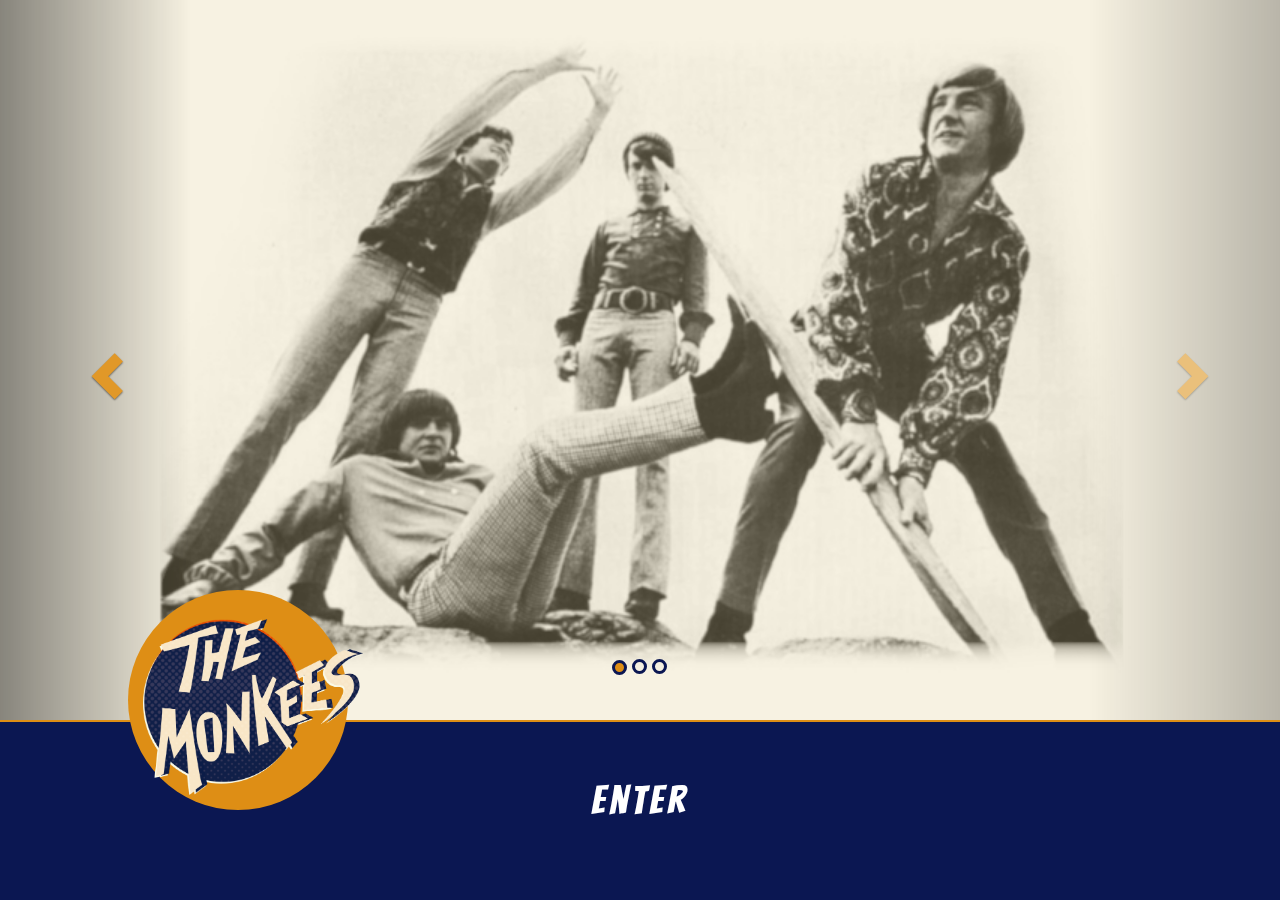
==== index.html @ 3b8e9716 "Initial commit" ====
<!DOCTYPE html>
<html lang="en">


<head>
  <meta charset="utf-8">
  <meta http-equiv="X-UA-Compatible" content="IE=edge">
  <meta name="viewport" content="width=device-width, initial-scale=1">
   <!--link to bootstrap stylesheet-->
  <link rel="stylesheet" href="https://maxcdn.bootstrapcdn.com/bootstrap/3.3.7/css/bootstrap.min.css" type="text/css" />
  <title>The Monkees website</title>
  <!-- My style sheet to update the original template-->
  <link rel="stylesheet" href="css/style.css" type="text/css" />
</head>



<body>

  <header class="hight20-0 hidden-md hidden-lg">
    <a href="theband.html"><img src="images/logo.png"></img></a>
  </header>



  <section class="hight60-80">

    <!-- Carousel
    ================================================== -->



    <div id="myCarousel" class="carousel slide" data-ride="carousel">

      <!-- Indicators -->
      <ol class="carousel-indicators">
        <li data-target="#myCarousel" data-slide-to="0" class="active"></li>
        <li data-target="#myCarousel" data-slide-to="1"></li>
        <li data-target="#myCarousel" data-slide-to="2"></li>
      </ol>

      <div class="carousel-inner" role="listbox">

        <div class="item active">
          <!--overlay classes added to change the shade of each image in the carousel-->
          <div class="overlay overlay1">&nbsp;</div>
          <img class="first-slide" src="images/photo1.jpg" alt="First slide">
        </div>

        <div class="item">
          <div class="overlay overlay2">&nbsp;</div>
          <img class="second-slide" src="images/photo8b.jpg" alt="Second slide">
        </div>

        <div class="item">
          <div class="overlay overlay3">&nbsp;</div>
          <img class="third-slide" src="images/photo9b.jpg" alt="Third slide">
        </div>

      </div>


      <!------------------------------UPDATE the format of THE GLYPHICONS-------------->

      <a class="left carousel-control" href="#myCarousel" role="button" data-slide="prev">
        <span class="glyphicon glyphicon-chevron-left" aria-hidden="true"></span>
        <span class="sr-only">Previous</span>
    </a>
      <a class="right carousel-control" href="#myCarousel" role="button" data-slide="next">
        <span class="glyphicon glyphicon-chevron-right" aria-hidden="true"></span>
        <span class="sr-only">Next</span>
    </a>

    </div>
    <!-- /.carousel -->



  </section>


  <!-- footer -->

  <footer class="container-fluid hight20">

    <div class="hidden-xs hidden-sm logo-md-lg">
      <a href="theband.html">
        <div class="circle">
          <img src="images/logo.png"></img>
        </div>
      </a>
    </div>

    <div class="row">
      <div class="col-xs-12">
        <p><a class="uppercased" href="#">Enter</a></p>
      </div>
    </div>


  </footer>


  <!-- Bootstrap core JavaScript
    ================================================== -->
  <!-- Placed at the end of the document so the pages load faster -->
  <script src="https://ajax.googleapis.com/ajax/libs/jquery/1.12.4/jquery.min.js"></script>
  <script>
    window.jQuery || document.write('<script src="js/jquery.min.js"><\/script>')
  </script>
  <script src="js/bootstrap.min.js"></script>
  <!-- Just to make our placeholder images work. Don't actually copy the next line! -->
  <script src="js/holder.min.js"></script>
  <!-- IE10 viewport hack for Surface/desktop Windows 8 bug -->
  <script src="../../assets/js/ie10-viewport-bug-workaround.js"></script>


</body>

</html>
---- css/style.css ----
@import url('https://fonts.googleapis.com/css?family=Bangers');



/*******************************  GENERAL *********************************************/

html,
body {
    height: 100%;
    background-color: white;
    padding: 0px;
    border: 0px;

}

.center-upper {
    text-transform: uppercase;
    text-align: center;
}


/******************************* index.html *********************************************/

/******************************* small screens header ***********************************/

header {
    width: 100%;
  /*  height: 100%;  */

}


.hight20-0 {
    padding: 10px;
    border: 0px;
    height: 20%;
    background-color: #de8e15;
    position: relative;
    border-bottom: 2px solid #0b1752;
}

.hight20-0 img {
    position: absolute;
    /* places absolute in relation to hight-20-0 because is hight-20-0 is position:relative and img is absolute*/
    height: 100%;
    display: block;
    margin: auto;
    top: 60px;
    left: 0;
    right: 0;
    bottom: 0;
    z-index: 1;
    /* so it apperas on top of the carousel */
}


/******************************* Carousel *********************************************/

.hight60-80 {
    padding: 0px;
    border: 0px;
    height: 60%;
    overflow: hidden;
}

section,
.carousel,
.item,
.active {
    height: 100%;
}


.carousel-inner {
    height: 100%;
}

.slide {
    margin: 0px;
}

.carousel-inner>.item>img {
    position: absolute;
    top: 0;
    left: 0;
    min-width: 100%;
    /*height: auto;*/
    height: 100%;
    object-fit: cover;
    /*so the image doesn't lose the ratio*/
}


.overlay {
    position: absolute;
    width: 100%;
    height: 100%;
    z-index: 3;

}


/* These three overlay are in case I want to use a different overlay for each picture*/

.overlay1 {
    background-color: rgba(229, 211, 160, 0.3);
}

.overlay2 {
    background-color: rgba(229, 211, 160, 0.3);
}

.overlay3 {
    background-color: rgba(229, 211, 160, 0.3);
}


.carousel-indicators {
    margin-bottom: 20px;

}

.carousel-indicators li:active {
    background-color: #de8e15;
    width: 15px;
    height: 15px;

}


.carousel-indicators .active {

    background-color: #de8e15;
    width: 15px;
    height: 15px;

}


.carousel-indicators li {
    border: 3px solid #0b1752;
    width: 15px;
    height: 15px;
}


.glyphicon.glyphicon-chevron-right {
    font-size: 50px;
    color: #de8e15;
}

.glyphicon.glyphicon-chevron-left {
    font-size: 50px;
    color: #de8e15;
}



/******************************* Footer index.html ***********************************/

.hight20 {
    padding: 0px;
    border: 0px;
    height: 20%;
    background-color: #0b1752;
    border-top: 2px solid #de8e15;
}


.circle {
    margin-left: 10%;
    width: 220px;
    height: 220px;
    border-radius: 200px;
    background-color: #de8e15;
    position: absolute;
    bottom: 10%;

}


footer img {
    position: absolute;
    width: 220px;
    height: auto;
    bottom: 15px;
    left: 15px;
}


footer p {
    padding-top: 70px;
    text-align: center;
}


footer p a {
    font-family: 'Bangers', sans-serif;
    font-size: 30px;
    color: #ffffff;
    letter-spacing: 4px;

}

footer p a:hover,
footer p a:focus {
    color: #de8e15;
    text-decoration: none;
}

/******************************* media queries for index.html ***********************************/

@media (min-width:768px) {

    footer p a {
        font-size: 40px;
    }

    /***** for desktop we want to display the carousel using the 80% 
     of the hight instead of the 60% as we do for small screens*/
    .hight60-80 {
        height: 80%;
    }


    footer p {
        padding-top: 50px;
    }
}
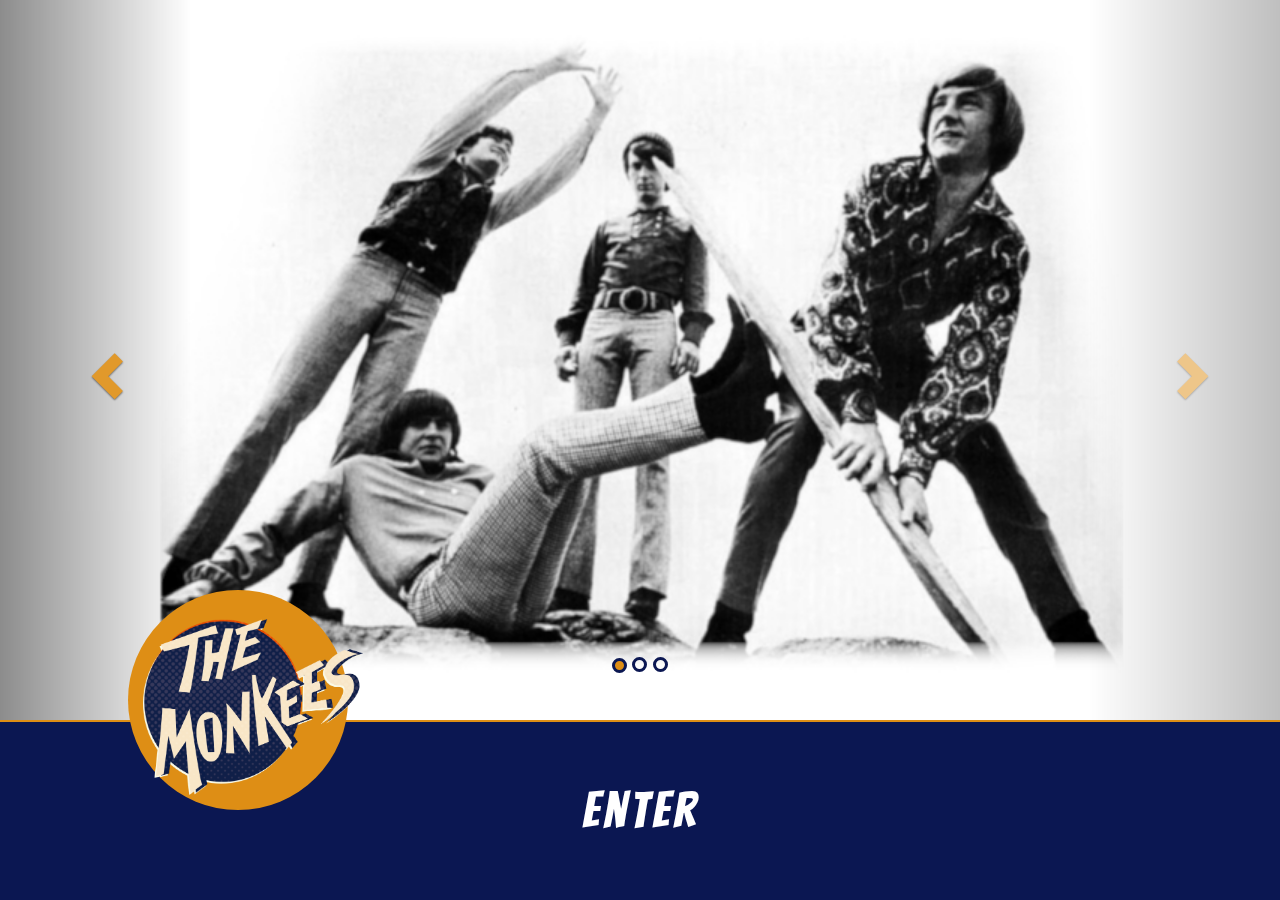
==== commit 6b492543: "General updates" ====
--- a/index.html
+++ b/index.html
@@ -6,29 +6,29 @@
   <meta charset="utf-8">
   <meta http-equiv="X-UA-Compatible" content="IE=edge">
   <meta name="viewport" content="width=device-width, initial-scale=1">
-   <!--link to bootstrap stylesheet-->
+
+  <!--link to bootstrap stylesheet-->
   <link rel="stylesheet" href="https://maxcdn.bootstrapcdn.com/bootstrap/3.3.7/css/bootstrap.min.css" type="text/css" />
+
+  <!-- My style sheet-->
+  <link rel="stylesheet" href="css/style.css" type="text/css" />
+
   <title>The Monkees website</title>
-  <!-- My style sheet to update the original template-->
-  <link rel="stylesheet" href="css/style.css" type="text/css" />
 </head>
 
 
 
 <body>
 
-  <header class="hight20-0 hidden-md hidden-lg">
-    <a href="theband.html"><img src="images/logo.png"></img></a>
+  <header class="hight20-0 visible-xs">
+    <a href="theband.html"><img src="images/logo.png" alt="log Monkees"></a>
   </header>
 
 
 
   <section class="hight60-80">
 
-    <!-- Carousel
-    ================================================== -->
-
-
+    <!-- Carousel ================================================== -->
 
     <div id="myCarousel" class="carousel slide" data-ride="carousel">
 
@@ -42,25 +42,18 @@
       <div class="carousel-inner" role="listbox">
 
         <div class="item active">
-          <!--overlay classes added to change the shade of each image in the carousel-->
-          <div class="overlay overlay1">&nbsp;</div>
           <img class="first-slide" src="images/photo1.jpg" alt="First slide">
         </div>
 
         <div class="item">
-          <div class="overlay overlay2">&nbsp;</div>
           <img class="second-slide" src="images/photo8b.jpg" alt="Second slide">
         </div>
 
         <div class="item">
-          <div class="overlay overlay3">&nbsp;</div>
           <img class="third-slide" src="images/photo9b.jpg" alt="Third slide">
         </div>
 
       </div>
-
-
-      <!------------------------------UPDATE the format of THE GLYPHICONS-------------->
 
       <a class="left carousel-control" href="#myCarousel" role="button" data-slide="prev">
         <span class="glyphicon glyphicon-chevron-left" aria-hidden="true"></span>
@@ -72,6 +65,7 @@
     </a>
 
     </div>
+
     <!-- /.carousel -->
 
 
@@ -79,40 +73,32 @@
   </section>
 
 
-  <!-- footer -->
+  <!-- footer ================================================== -->
 
   <footer class="container-fluid hight20">
 
-    <div class="hidden-xs hidden-sm logo-md-lg">
+    <div class="hidden-xs logo-md-lg">
       <a href="theband.html">
         <div class="circle">
-          <img src="images/logo.png"></img>
+          <img src="images/logo.png" alt="Monkees logo">
         </div>
       </a>
     </div>
 
-    <div class="row">
-      <div class="col-xs-12">
-        <p><a class="uppercased" href="#">Enter</a></p>
-      </div>
+
+    <div class="wrapper-enter">
+      <p><a class="uppercased" href="theband.html">Enter</a></p>
     </div>
-
 
   </footer>
 
 
-  <!-- Bootstrap core JavaScript
-    ================================================== -->
-  <!-- Placed at the end of the document so the pages load faster -->
-  <script src="https://ajax.googleapis.com/ajax/libs/jquery/1.12.4/jquery.min.js"></script>
-  <script>
-    window.jQuery || document.write('<script src="js/jquery.min.js"><\/script>')
-  </script>
-  <script src="js/bootstrap.min.js"></script>
-  <!-- Just to make our placeholder images work. Don't actually copy the next line! -->
-  <script src="js/holder.min.js"></script>
-  <!-- IE10 viewport hack for Surface/desktop Windows 8 bug -->
-  <script src="../../assets/js/ie10-viewport-bug-workaround.js"></script>
+
+  <!--  JQuery-->
+  <script src="https://code.jquery.com/jquery-3.3.1.min.js" integrity="sha256-FgpCb/KJQlLNfOu91ta32o/NMZxltwRo8QtmkMRdAu8=" crossorigin="anonymous"></script>
+  <!-- JavaScript Bootstrap-->
+  <script src="https://maxcdn.bootstrapcdn.com/bootstrap/3.3.7/js/bootstrap.min.js" integrity="sha384-Tc5IQib027qvyjSMfHjOMaLkfuWVxZxUPnCJA7l2mCWNIpG9mGCD8wGNIcPD7Txa" crossorigin="anonymous"></script>
+
 
 
 </body>
--- a/css/style.css
+++ b/css/style.css
@@ -1,34 +1,82 @@
-@import url('https://fonts.googleapis.com/css?family=Bangers');
-
-
-
-/*******************************  GENERAL *********************************************/
+/*******************************  fonts imported from Google fonts *********************************************/
+
+@import url('https://fonts.googleapis.com/css?family=Bangers|Montserrat:400,500|Cuprum:400,700');
+
+
+/************************************************************  GENERAL *******************************************************************/
 
 html,
 body {
     height: 100%;
-    background-color: white;
     padding: 0px;
-    border: 0px;
-
-}
-
-.center-upper {
+    margin: 0px;
+    font-family: 'Cuprum', sans-serif;
+    /* set the default text to Cuprum*/
+    font-weight: 400;
+    font-size: 16px;
+}
+
+.uppercase {
     text-transform: uppercase;
-    text-align: center;
-}
-
-
-/******************************* index.html *********************************************/
-
-/******************************* small screens header ***********************************/
+}
+
+p,
+h1,
+h2,
+h3,
+h4,
+ul,
+li,
+progress,
+.col-xs-12,
+.hight20 .row,
+.wrapper-header .row {
+    margin: 0px;
+    padding: 0px;
+}
+
+.btn {
+    font-family: "Bangers", sans-serif;
+    /*common font for all the buttons*/
+    letter-spacing: 1px;
+}
+
+.btn.active.focus,
+.btn.active:focus,
+.btn.focus,
+.btn:active.focus,
+.btn:active:focus,
+.btn:focus {
+    outline: none;
+}
 
 header {
     width: 100%;
-  /*  height: 100%;  */
-
-}
-
+}
+
+/*****  background color from main section in all pages *****/
+
+.bg-section {
+    background-color: #eeeeee;
+}
+
+.wrapper-section {
+    margin: 60px 40px;
+}
+
+.page-subtitle {
+    font-family: "Bangers", sans-serif;
+    margin-bottom: 35px;
+    margin-left: 16px;
+    font-size: 32px;
+    color: #555555;
+    text-align: center;
+}
+
+
+/*******************************  header index.html *********************************************/
+
+/* header for small screens */
 
 .hight20-0 {
     padding: 10px;
@@ -41,18 +89,18 @@
 
 .hight20-0 img {
     position: absolute;
-    /* places absolute in relation to hight-20-0 because is hight-20-0 is position:relative and img is absolute*/
+    /* placed absolute in relation to hight-20-0 because is hight-20-0 is position:relative and img is absolute*/
     height: 100%;
     display: block;
     margin: auto;
-    top: 60px;
+    top: 50px;
     left: 0;
     right: 0;
-    bottom: 0;
     z-index: 1;
-    /* so it apperas on top of the carousel */
-}
-
+    /* so it apperas on top of the carousel and header*/
+}
+
+/************************************************************ Index.html *****************************************************************/
 
 /******************************* Carousel *********************************************/
 
@@ -63,7 +111,7 @@
     overflow: hidden;
 }
 
-section,
+
 .carousel,
 .item,
 .active {
@@ -84,56 +132,20 @@
     top: 0;
     left: 0;
     min-width: 100%;
-    /*height: auto;*/
     height: 100%;
     object-fit: cover;
     /*so the image doesn't lose the ratio*/
 }
 
-
-.overlay {
-    position: absolute;
-    width: 100%;
-    height: 100%;
-    z-index: 3;
-
-}
-
-
-/* These three overlay are in case I want to use a different overlay for each picture*/
-
-.overlay1 {
-    background-color: rgba(229, 211, 160, 0.3);
-}
-
-.overlay2 {
-    background-color: rgba(229, 211, 160, 0.3);
-}
-
-.overlay3 {
-    background-color: rgba(229, 211, 160, 0.3);
-}
-
-
 .carousel-indicators {
     margin-bottom: 20px;
-
-}
-
-.carousel-indicators li:active {
+}
+
+
+.carousel-indicators .active {
     background-color: #de8e15;
     width: 15px;
     height: 15px;
-
-}
-
-
-.carousel-indicators .active {
-
-    background-color: #de8e15;
-    width: 15px;
-    height: 15px;
-
 }
 
 
@@ -143,6 +155,9 @@
     height: 15px;
 }
 
+.carousel-indicators li:active {
+    background-color: #de8e15;
+}
 
 .glyphicon.glyphicon-chevron-right {
     font-size: 50px;
@@ -156,9 +171,10 @@
 
 
 
-/******************************* Footer index.html ***********************************/
+/******************************* Footer index.html ************************************/
 
 .hight20 {
+    margin: 0px;
     padding: 0px;
     border: 0px;
     height: 20%;
@@ -168,52 +184,60 @@
 
 
 .circle {
-    margin-left: 10%;
     width: 220px;
     height: 220px;
-    border-radius: 200px;
+    border-radius: 110px;
     background-color: #de8e15;
     position: absolute;
     bottom: 10%;
-
-}
-
-
-footer img {
+    left: 10%;
+}
+
+.hight20 img {
     position: absolute;
     width: 220px;
     height: auto;
     bottom: 15px;
     left: 15px;
-}
-
-
-footer p {
-    padding-top: 70px;
+    z-index: 3;
+}
+
+
+.hight20 {
+    display: flex;
+    flex-direction: column;
+    justify-content: center;
+
+}
+
+.hight20 p {
     text-align: center;
 }
 
-
-footer p a {
+.hight20 p a {
+    text-align: center;
     font-family: 'Bangers', sans-serif;
     font-size: 30px;
     color: #ffffff;
     letter-spacing: 4px;
-
-}
-
-footer p a:hover,
-footer p a:focus {
+    transition: all .3s ease-in-out;
+    -webkit-transition: all .3s ease-in-out;
+    -moz-transition: all .3s ease-in-out;
+    -o-transition: all .3s ease-in-out;
+}
+
+.hight20 p a:hover,
+.hight20 p a:focus {
     color: #de8e15;
     text-decoration: none;
 }
 
-/******************************* media queries for index.html ***********************************/
+/******************************* media queries for index.html *************************/
 
 @media (min-width:768px) {
 
-    footer p a {
-        font-size: 40px;
+    .hight20 p a {
+        font-size: 50px;
     }
 
     /***** for desktop we want to display the carousel using the 80% 
@@ -222,12 +246,1190 @@
         height: 80%;
     }
 
-
-    footer p {
-        padding-top: 50px;
-    }
-}
-
-
-
-
+}
+
+
+/************************************* band.html, contact.html, listen.html, news.html *****************************************************/
+
+/******************************* general header for band.html, contact.html, listen.html, news.html ****************************************/
+
+.wrapper-header {
+    background-color: #de8e15;
+    border-bottom: 2px solid #0b1752;
+    height: 90px;
+}
+
+/************************************** header, nav bar and footer for theband.html, listen.html, news.html, contact.html******************/
+
+/************************************ header logo ************************/
+
+.logo {
+    height: 90px;
+    position: relative;
+}
+
+.logo img {
+    position: absolute;
+    width: 200px;
+    height: 200px;
+    object-fit: contain;
+    bottom: -80px;
+    z-index: 1;
+    padding-left: 45px;
+}
+
+
+/***** changing LOGO size and position for each screen size  *****/
+
+@media (min-width: 768px) and (max-width: 991px) {
+    .logo img {
+        width: 150px;
+        height: 150px;
+        bottom: -70px;
+        padding-left: 15px;
+    }
+}
+
+@media (min-width: 992px) {
+    .logo img {
+        width: 210px;
+        height: 210px;
+        bottom: -100px;
+        padding-left: 40px;
+    }
+}
+
+/*************************************************** NAVIGATION BAR, FOOTER AND MODAL FOR ALL ****************/
+
+/******************* navigation bar  ************************************/
+
+.bg-nav {
+    min-height: 90px;
+    padding-right: 0px;
+    padding-left: 0px;
+}
+
+.navbar-default {
+    background-color: transparent;
+    border: none;
+}
+
+/****** hamburger button *******/
+
+.navbar-default .navbar-toggle,
+.navbar-default .navbar-toggle:focus,
+.navbar-default .navbar-toggle:hover {
+    border-color: transparent;
+    background-color: transparent;
+    margin-top: 25px;
+}
+
+.navbar-default .navbar-toggle .icon-bar {
+    background-color: #fff;
+    width: 40px;
+    height: 6px;
+    margin-bottom: 6px;
+}
+
+nav ul li .page {
+    white-space: nowrap;
+    /*** no wrap to the next line **/
+}
+
+.navbar-default .navbar-nav>li>a {
+    color: #fff;
+    font-size: 18px;
+    font-family: 'Bangers', sans-serif;
+    letter-spacing: 3px;
+    transition: all .3s ease-in-out;
+    -webkit-transition: all .3s ease-in-out;
+    -moz-transition: all .3s ease-in-out;
+    -o-transition: all .3s ease-in-out;
+}
+
+.navbar-default .navbar-nav>li>a:focus,
+.navbar-default .navbar-nav>li>a:hover,
+.navbar-default .navbar-nav>.active>a,
+.navbar-default .navbar-nav>.active>a:focus,
+.navbar-default .navbar-nav>.active>a:hover {
+    color: #0b1752;
+    background-color: transparent;
+}
+
+nav ul li {
+    background-color: #de8e15;
+    border-bottom: 1px solid #0b1752;
+    border-right: 1px solid #0b1752;
+    border-left: 1px solid #0b1752;
+    padding-bottom: 10px;
+    padding-top: 10px;
+}
+
+/************ btn-signin is from the contact.html ***********/
+
+
+
+.nav .nav-item .btn-success2 {
+    color: #fff;
+    font-size: 18px;
+    letter-spacing: 3px;
+    background-color: transparent;
+    border: none;
+
+
+}
+
+.nav .nav-item .btn-success2:hover,
+.nav .nav-item .btn-success2:focus,
+.nav .nav-item .btn-success2:active {
+    color: #0b1752;
+    border-color: transparent;
+    border: none;
+    background-color: transparent;
+    box-shadow: none;
+}
+
+
+
+.btn-signin {
+    color: #fff;
+    background-color: #ff8707;
+    border-color: transparent;
+}
+
+
+
+
+.navbar-collapse {
+    position: relative;
+    top: -7px;
+    text-align: center;
+    margin-right: 0px;
+    margin-top: -5px;
+    width: 100%;
+    border: 0px solid transparent;
+    box-shadow: none;
+}
+
+
+/************* media queries for bigger screens *************/
+
+@media (min-width: 768px) {
+    .navbar-nav {
+        float: none;
+        width: 100%;
+        margin: 0 auto;
+    }
+
+    .navbar-collapse.collapse {
+        height: 90px;
+        margin-top: 0px;
+    }
+
+    .navbar-nav>.nav-item-menu>button {
+        padding-top: 15px;
+    }
+
+    .nav-item {
+        width: 20%;
+        height: 100%;
+        text-align: center;
+        line-height: 90px;
+    }
+
+    .nav>li>button {
+        display: inline-block;
+    }
+
+
+    .btn-signin {
+        background-color: #ff8a00;
+        box-shadow: 1px 2px 4px 0px #0b1752;
+        transition: all .3s ease-in-out;
+        -webkit-transition: all .3s ease-in-out;
+        -moz-transition: all .3s ease-in-out;
+        -o-transition: all .3s ease-in-out;
+    }
+
+      .nav .nav-item .btn-success2 {
+         padding-top: 12px;
+        height: 45px;
+        width: 125px;
+        border-radius: 20px;
+        margin-bottom: 20px;
+        background-color: #ff8a00;
+        color: #fff;
+        box-shadow: 1px 2px 4px 0px #0b1752;
+        transition: all .3s ease-in-out;
+        -webkit-transition: all .3s ease-in-out;
+        -moz-transition: all .3s ease-in-out;
+        -o-transition: all .3s ease-in-out;
+
+    }
+
+    .nav .nav-item .btn-success2:focus,
+    .nav .nav-item .btn-success2:hover,
+    .nav .nav-item .btn-success2:active{
+        color: #fff;
+        background-color: #ffaa46;
+         box-shadow: 1px 2px 4px 0px #0b1752;
+    }
+
+   
+    nav ul li i {
+        display: block;
+        padding-bottom: 10px
+    }
+
+    nav ul li .page {
+        display: block;
+    }
+
+    nav ul li {
+        background-color: transparent;
+        border: none;
+    }
+
+}
+
+
+
+@media (min-width: 992px) {
+
+    .collapse ul .subscribe .btn {
+        width: 80%;
+    }
+}
+
+
+
+/******************************** FOOTER  ************************************/
+
+.bg-all-footer {
+    background-color: #86a875;
+    color: #fdfdfd;
+    border-top: 2px solid #0b1752;
+
+}
+
+/*****  contact footer  *****/
+
+.footer .h5footer {
+    margin-top: 0px;
+    font-family: 'Bangers', sans-serif;
+    padding-bottom: 2px;
+    letter-spacing: 1px;
+    font-size: 15px
+}
+
+.bg-all-footer {
+    display: flex;
+    justify-content: space-between;
+    align-items: center;
+}
+
+
+.bg-social {
+    margin-left: auto;
+    /*this will push the divs to the side of the footer*/
+}
+
+.dl-horizontal {
+    font-size: 11px;
+    padding-bottom: 0px;
+}
+
+.dl-horizontal,
+dt,
+dd {
+    margin: 0px;
+    padding: 0px;
+}
+
+.bg-contactus {
+    padding-left: 10px;
+}
+
+.bg-social {
+    padding-right: 10px;
+}
+
+
+/***** this media querie is used to avoid the <dd> to wrap under the <dt> in screens smallers than 768px ****/
+
+@media (min-width: 310px) {
+
+    .dl-horizontal {
+        width: 160px;
+    }
+
+    .dl-horizontal dt {
+        float: left;
+        width: 60px;
+        overflow: hidden;
+        clear: left;
+        text-align: left;
+        text-overflow: ellipsis;
+        white-space: nowrap;
+    }
+
+    .dl-horizontal dd {
+        margin-left: 0px;
+    }
+}
+
+@media (min-width: 768px) {
+
+    .dl-horizontal {
+        width: 200px;
+    }
+
+    .dl-horizontal dt {
+        width: 80px;
+    }
+
+    .footer .h5footer {
+        font-size: 20px;
+    }
+    .dl-horizontal {
+        font-size: 13px;
+    }
+    .dl-horizontal dt {
+        width: 80px;
+    }
+    .bg-contactus {
+        padding-left: 40px;
+    }
+    .bg-social {
+        padding-right: 40px;
+    }
+}
+
+
+.bg-social {
+    white-space: nowrap;
+}
+
+
+.bg-social-icon {
+    display: block;
+    position: relative;
+    border-radius: 8px;
+    width: 35px;
+    height: 35px;
+    background-color: #516b57;
+    transition: all .3s ease-in-out;
+    -webkit-transition: all .3s ease-in-out;
+    -moz-transition: all .3s ease-in-out;
+    -o-transition: all .3s ease-in-out;
+}
+
+.bg-social-icon:hover {
+    background-color: #3b4c3f;
+}
+
+.bg-social-icon i {
+
+    font-size: 25px;
+    position: absolute;
+    line-height: 35px;
+    /*this way it is center vertically*/
+    left: 7px;
+    color: #fff;
+}
+
+.bg-social-icon .fa-facebook {
+    left: 10px;
+}
+
+
+
+/*******************************   MODAL Subscribe  **********************************/
+
+.modal-content {
+    background-color: #eeeeee;
+}
+
+.modal-title {
+    font-family: 'Bangers', sans-serif;
+    letter-spacing: 2px;
+    font-size: 24px;
+}
+
+.modal-body {
+    width: 80%;
+    margin: 0 auto;
+}
+
+.modal-footer .btn-signin {
+    background-color: #de8e15;
+    color: #fff;
+}
+
+.modal-footer .btn-signin:hover {
+    background-color: #eba100;
+    color: #fff;
+}
+
+.modal-footer .btn-reset:hover,
+.modal-footer .btn-reset:focus {
+    background-color: #eeeeee;
+    color: #000000;
+    border-color: transparent;
+
+}
+
+
+.wrapper-check {
+    padding-top: 10px;
+}
+
+.form-control {
+    margin: 0 auto;
+    border: 0px;
+    height: 45px;
+    width: 80%;
+}
+
+.form-group {
+    margin-bottom: 15px;
+}
+
+.wrapper-check {
+    width: 80%;
+}
+
+.modal-header,
+.modal-footer {
+    border: 0px;
+    text-align: center;
+}
+
+.modal-footer {
+    margin-bottom: 20px;
+}
+
+.checkbox {
+    text-align: left;
+    margin-left: 10%;
+}
+
+.modal-footer .btn {
+    font-size: 18px;
+}
+
+.header-content {
+    position: relative;
+    top: 0px;
+    left: 0px;
+    height: 90px;
+    right: 0px;
+    overflow: visible;
+    z-index: 2;
+}
+
+.bg-section {
+    position: absolute;
+    bottom: 90px;
+    top: 90px;
+    left: 0px;
+    right: 0px;
+    overflow: auto;
+}
+
+.footer {
+    position: absolute;
+    bottom: 0px;
+    left: 0px;
+    height: 90px;
+    right: 0px;
+    overflow: hidden;
+}
+
+
+/******************************************************************** theband.html ********************************************************/
+
+/**************** History of the band **************************/
+
+.page-title {
+    font-family: "bangers", sans-serif;
+    font-size: 50px;
+    padding-bottom: 40px;
+    font-weight: 400;
+    color: #9abf88;
+    text-shadow: 1px 2px black;
+    letter-spacing: 1px;
+}
+
+.bandimage,
+.bandimage2 {
+    text-align: center;
+    margin-bottom: 35px;
+}
+
+.bandimage img,
+.bandimage2 img {
+    width: 250px;
+}
+
+
+.band-img-text-row {
+    width: 100%;
+    margin: 0;
+}
+
+.textband {
+    margin-bottom: 90px;
+}
+
+/********************* members *********************************/
+
+.member-image img {
+    box-shadow: 3px 2px 5px 1px grey;
+}
+
+.member-image {
+    margin-bottom: 25px;
+}
+
+.member-text p {
+
+    margin-bottom: 10px;
+}
+
+.member-info div div h3 {
+    margin-bottom: 20px;
+}
+
+.member-info {
+    padding-bottom: 30px;
+    padding-left: 40px;
+    padding-right: 40px;
+}
+
+.members-img-text {
+    margin-bottom: 25px
+}
+
+
+/*********************discography*******************************/
+
+.disco-wrapper {
+    width: 40%;
+    margin: 0 auto;
+    padding-left: 60px;
+    border-left: 2px solid black;
+    margin-top: 25px;
+
+}
+
+.discography {
+    position: relative;
+    width: 100%;
+    margin-top: 15px;
+}
+
+.timeline {
+    margin-left: 25px;
+}
+
+.discography-item {
+    padding-left: 15px;
+    padding-bottom: 50px;
+    font-size: 18px
+}
+
+.discography::after {
+    position: absolute;
+    top: 0px;
+    left: -105px;
+    content: attr(data-year);
+    display: block;
+    background-color: #0c1d47;
+    color: #fff;
+    border-radius: 25px;
+    padding: 2px 25px;
+    border: 1px solid #0c1d47;
+    font-size: 18px
+}
+
+
+/********************** media queries the theband.html **********/
+
+@media (min-width: 768px) {
+
+    .bandimage {
+        float: right;
+        margin: 0px 0px 40px 80px;
+    }
+
+    .bandimage2 {
+        float: left;
+        margin: 0px 80px 40px 0px;
+    }
+
+    .bandimage img {
+        width: 400px;
+    }
+
+    .bandimage2 img {
+        width: 500px;
+    }
+
+    .member-info {
+        padding: 0px 60px 40px 60px;
+    }
+}
+
+
+@media (min-width: 1200px) {
+
+    .discography-wrapper {
+        padding-left: 120px;
+    }
+
+    .disco-wrapper {
+        width: 100%;
+        padding-left: 60px;
+        border-left: 2px solid black;
+    }
+}
+
+
+/************************************************************************** listen.html ***************************************************/
+
+.wrapper-albums {
+    padding: 0px 20px;
+}
+
+.wrapper-player {
+    position: relative;
+    width: 100%;
+    height: 100%;
+    margin: 0 auto;
+}
+
+.album {
+    float: none;
+    margin: 0 auto;
+    position: relative;
+    background-image: url("../images/Vynil.png");
+    height: 250px;
+    width: 250px;
+    background-position: center;
+    background-repeat: no-repeat;
+    background-size: cover;
+}
+
+.album .img-circle {
+    position: absolute;
+    width: 150px;
+    height: 150px;
+    padding: 20px;
+    top: 20%;
+    left: 20%;
+    box-shadow: 1px 1px 10px 5px white inset;
+}
+
+
+.album :hover {
+    -webkit-animation: rotate 2s infinite linear;
+    -moz-animation: rotate 2s infinite linear;
+    -o-animation: rotate 2s infinite linear;
+    -ms-animation: rotate 2s infinite linear;
+    animation: rotate 2s infinite linear;
+}
+
+
+
+@-webkit-keyframes rotate {
+    from {
+        transform: rotate(0deg);
+    }
+    to {
+        transform: rotate(360deg);
+    }
+}
+
+@-moz-keyframes rotate {
+    from {
+        transform: rotate(0deg);
+    }
+    to {
+        transform: rotate(360deg);
+    }
+}
+
+@keyframes rotate {
+    from {
+        transform: rotate(0deg);
+    }
+    to {
+        transform: rotate(360deg);
+    }
+}
+
+
+.audio-mp3 {
+    display: flex;
+    justify-content: center;
+    align-items: center
+}
+
+
+
+audio {
+    width: 75%;
+    margin-top: 20px;
+    border-radius: 25px;
+    box-shadow: 1px 1px 1px 1px #777777;
+}
+
+
+
+.title-song,
+.title-album {
+    text-align: center;
+    margin-top: 25px;
+}
+
+.new-album {
+    padding: 30px 0px;
+}
+
+iframe {
+    border-style: outset;
+}
+
+
+
+.iframeframe {
+    width: 100%;
+    margin: 0 auto;
+
+}
+
+.follow-spotify {
+    width: 150px;
+
+}
+
+.follow-spotify iframe {
+    margin: 0 auto;
+
+}
+
+.iframeframe iframe {
+    width: 100%;
+}
+
+
+.newmusic{
+    margin-bottom: 60px;
+}
+
+.new-album .iframeframe {
+    padding: 20px 25px;
+    border-radius: 25px;
+    background-image: linear-gradient(to bottom right, darkgrey, #fafafa);
+    box-shadow: 1px 1px 1px 1px #777777;
+}
+
+.follow-spotify {
+
+    width: 30%;
+    margin: 0 auto;
+    padding: 0px
+}
+
+.buy-download-share {
+    text-align: center;
+}
+
+.buy-download-share a i {
+    padding-left: 15px;
+    font-size: 25px;
+    color: #1c5821;
+    transition: all .3s ease-in-out;
+    -webkit-transition: all .3s ease-in-out;
+    -moz-transition: all .3s ease-in-out;
+    -o-transition: all .3s ease-in-out;
+}
+
+.buy-download-share a i:hover {
+    color: #ff7800;
+}
+
+.lyrics {
+    padding-top: 15px;
+}
+
+.fa-download {
+    padding-top: 25px;
+}
+
+.share-buy {
+    padding: 25px;
+}
+
+.share-buy a i {
+    font-size: 35px;
+    letter-spacing: 30px;
+}
+
+.wrapper-song {
+    margin-bottom: 60px;
+}
+
+.lyrics p {
+    vertical-align: middle;
+}
+
+.cover div {
+
+    width: 80px;
+    height: 80px;
+}
+
+.header-listen {
+    font-family: "Cuprum", sans-serif;
+    font-weight: 700;
+    font-size: 18px;
+}
+
+
+/*************************************media queries*******************/
+
+@media (min-width: 768px) {
+    .wrapper-albums {
+        padding: 0px 90px;
+    }
+
+    .newmusic {
+        position: absolute;
+        top: 0px;
+        bottom: 0px;
+        left: 0;
+        overflow-y: scroll;
+        overflow-x: hidden;
+    }
+    .classics {
+        position: absolute;
+        top: 0px;
+        bottom: 0px;
+        right: 0px;
+        overflow-y: scroll;
+        overflow-x: hidden;
+    }
+}
+
+
+/************************************************************************************ contact.html ***********************************************/
+
+.contact-form-wrapper {
+    padding: 50px 40px 100px 40px;
+}
+
+.form-horizontal .col-sm-10,
+.form-horizontal .col-xs-6 {
+    padding-right: 0px;
+}
+
+.opinions-wrapper {
+    padding: 0px 20px 0px 20px;
+}
+
+.form-control {
+    width: 100%;
+}
+
+.date,
+.time {
+    margin-bottom: 15px;
+}
+
+.form-horizontal .col-sm-10,
+.form-horizontal .col-xs-6 {
+    padding-left: 0px;
+}
+
+.form-horizontal label {
+    padding-left: 0px;
+}
+
+.fa-quote-left {
+    font-size: 20px;
+    color: #de8e15;
+    padding-right: 5px;
+    text-shadow: 1px 1px #000000;
+}
+
+.fa-quote-right {
+    font-size: 20px;
+    color: #de8e15;
+    padding-left: 5px;
+    text-shadow: 1px 1px #000000;
+}
+
+
+blockquote p:last-child {
+    margin-bottom: 0;
+    padding-top: 8px;
+    font-weight: 700;
+    color: #905304;
+}
+
+.wrapper-buttons {
+    width: 200px;
+    margin: 0px auto;
+    white-space: nowrap;
+}
+
+.btn-reset {
+    background-color: #ffffff;
+    color: #000000;
+    box-shadow: 1px 1px 1px 1px #555555;
+    margin-right: 20px;
+}
+
+
+.wrapper-buttons .btn-reset,
+.wrapper-buttons .btn-signin {
+    transition: all .3s ease-in-out;
+    -webkit-transition: all .3s ease-in-out;
+    -moz-transition: all .3s ease-in-out;
+    -o-transition: all .3s ease-in-out;
+}
+
+.wrapper-buttons .btn-reset:hover,
+.wrapper-buttons .btn-reset:focus {
+    background-color: #eeeeee;
+    color: #000000;
+    border-color: transparent;
+
+}
+
+.wrapper-buttons .btn-signin:hover,
+.wrapper-buttons .btn-signin:focus {
+    background-color: #eba100;
+    color: #ffffff;
+    border-color: transparent;
+
+}
+
+
+
+
+/**************** media queries *********************************/
+
+@media (min-width: 768px) {
+    .form-horizontal .control-label {
+        text-align: left;
+    }
+
+    .contact-form-wrapper {
+        padding: 0px 100px 90px 100px;
+    }
+
+    .opinions-wrapper {
+        padding: 0px 100px 0px 40px;
+    }
+
+    .date {
+
+        width: 120px;
+        padding-left: 15px;
+        float: left;
+    }
+
+    .form-horizontal .col-sm-10,
+    .form-horizontal .col-xs-6 {
+        padding-left: 0px;
+    }
+}
+
+@media (min-width: 992px) {
+    .control-label-time {
+        padding-left: 50px !important;
+    }
+}
+
+
+@media (min-width: 992px) and (max-width: 1200px) {
+    .contact-form-wrapper {
+        padding: 0px 50px 90px 50px;
+    }
+
+
+}
+
+
+/************************************************************ news.html *************************************************************************/
+
+/***** I watched a video about responsive iframes in youtube "https://www.youtube.com/watch?v=X4t0JxiBeO0"*****/
+
+.news-video {
+    width: 100%;
+    height: 0;
+    padding-bottom: 56.25%;
+    position: relative;
+}
+
+.news-video iframe {
+    position: absolute;
+    top: 30px;
+    width: 100%;
+    height: 100%;
+    border: 10px solid white;
+    box-shadow: 1px 1px 1px 1px #777777;
+    transition: all .3s ease-in-out;
+    -webkit-transition: all .3s ease-in-out;
+    -moz-transition: all .3s ease-in-out;
+    -o-transition: all .3s ease-in-out;
+}
+
+.news-video iframe:hover {
+    box-shadow: 2px 2px 2px 2px #34a271;
+}
+
+.page-subtitle {
+    margin-left: 0px;
+}
+
+.videos-wrapper {
+    padding-left: 8%;
+    padding-right: 8%;
+}
+
+.video-block h3 {
+    font-weight: 700;
+}
+
+.video2 {
+    margin-top: 120px;
+}
+
+@media (min-width: 992px) {
+    .videos-wrapper {
+        padding-left: 180px;
+        padding-right: 0px;
+    }
+}
+
+ul li {
+    list-style: none;
+}
+
+.bg-concerts {
+    padding: 0px 50px 0px 40px;
+}
+
+.concert-list {
+    margin-bottom: 60px;
+}
+
+.concert-place {
+    font-weight: 700;
+    font-size: 16px;
+    margin-bottom: 10px;
+    text-align: left;
+    line-height: 25px;
+}
+
+.concert-day {
+    font-weight: 400;
+    font-size: 19px;
+    white-space: nowrap;
+    margin: 20px 0px 20px 0px;
+}
+
+.bg-concerts .col-xs-5,
+.bg-concerts .col-xs-7 {
+    margin: 0px;
+    padding: 0px;
+}
+
+.bg-concerts .col-xs-5 {
+    text-align: right;
+}
+
+.concert-buy h3 i {
+    font-size: 20px;
+}
+
+.concert-buy button .btn {
+    font-size: 20px;
+    padding-right: 5px;
+}
+
+.btn-success {
+    margin-top: 20px;
+    margin-bottom: 20px;
+    width: 100px;
+    border-radius: 30px;
+    transition: all .3s ease-in-out;
+    -webkit-transition: all .3s ease-in-out;
+    -moz-transition: all .3s ease-in-out;
+    -o-transition: all .3s ease-in-out;
+}
+
+.progress {
+    background-color: #ffffff;
+    height: 30px;
+}
+
+.progress-bar {
+    font-size: 90%;
+    font-weight: bolder;
+    color: #242c51;
+    padding-top: 5px;
+}
+
+
+
+
+.label-warning {
+    -webkit-animation: warning 1.5s ease-in-out infinite;
+    -moz-animation: warning 1.5s ease-in-out infinite;
+    -o-animation: warning 1.5s ease-in-out infinite;
+    -ms-animation: warning 1.5s ease-in-out infinite;
+    animation: warning 1.5s ease-in-out infinite;
+}
+
+@-webkit-keyframes warning {
+    from {
+        color: transparent;
+    }
+    to {
+        color: #ffffff;
+    }
+}
+
+@-moz-keyframes warning {
+    from {
+        color: transparent;
+    }
+    to {
+        color: #ffffff;
+    }
+}
+
+
+@keyframes warning {
+    from {
+        color: transparent;
+    }
+    to {
+        color: #ffffff;
+    }
+}
+
+
+
+#myModal2 p {
+    margin-bottom: 30px;
+}
+
+#myModal2 p .text-muted {
+    font-size: 14px;
+}
